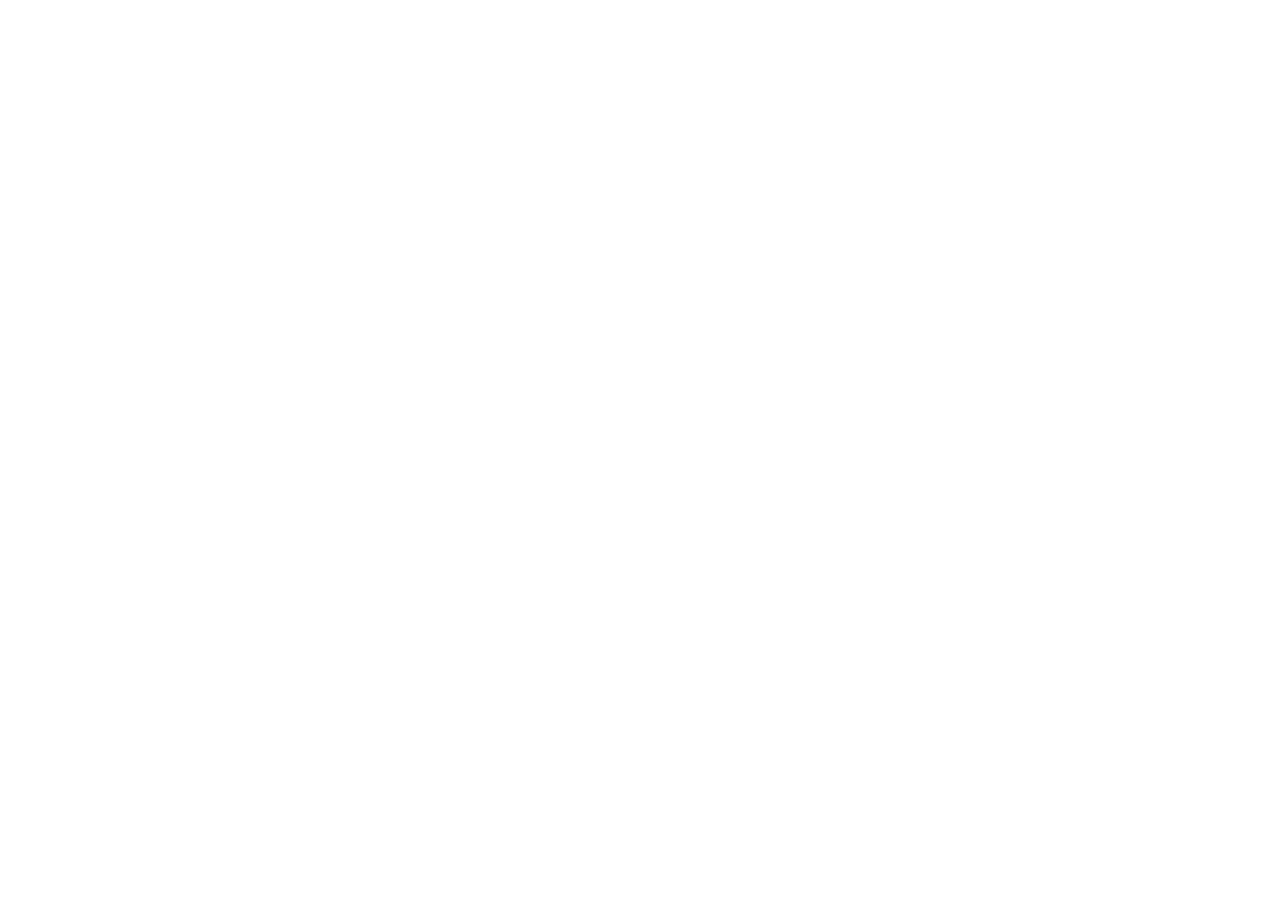
==== lasagna.html @ 406e82dd "Primer avance." ====
<!DOCTYPE html>
    <html lang="en">

<head>

    <meta charset="UTF-8">
    <meta name="viewport" content="width=device-width, initial-scale=1.0">
    <title>Lasagna</title>
    
    <!-- Styles  -->
    <link rel="preconnect" href="https://fonts.googleapis.com">
    <link rel="preconnect" href="https://fonts.gstatic.com" crossorigin>
    <link href="https://fonts.googleapis.com/css2?family=Poppins:ital,wght@0,100;0,200;0,300;0,400;0,500;0,600;0,700;0,800;0,900;1,100;1,200;1,300;1,400;1,500;1,600;1,700;1,800;1,900&display=swap" rel="stylesheet">

</head>

<body>
    
</body>
</html>
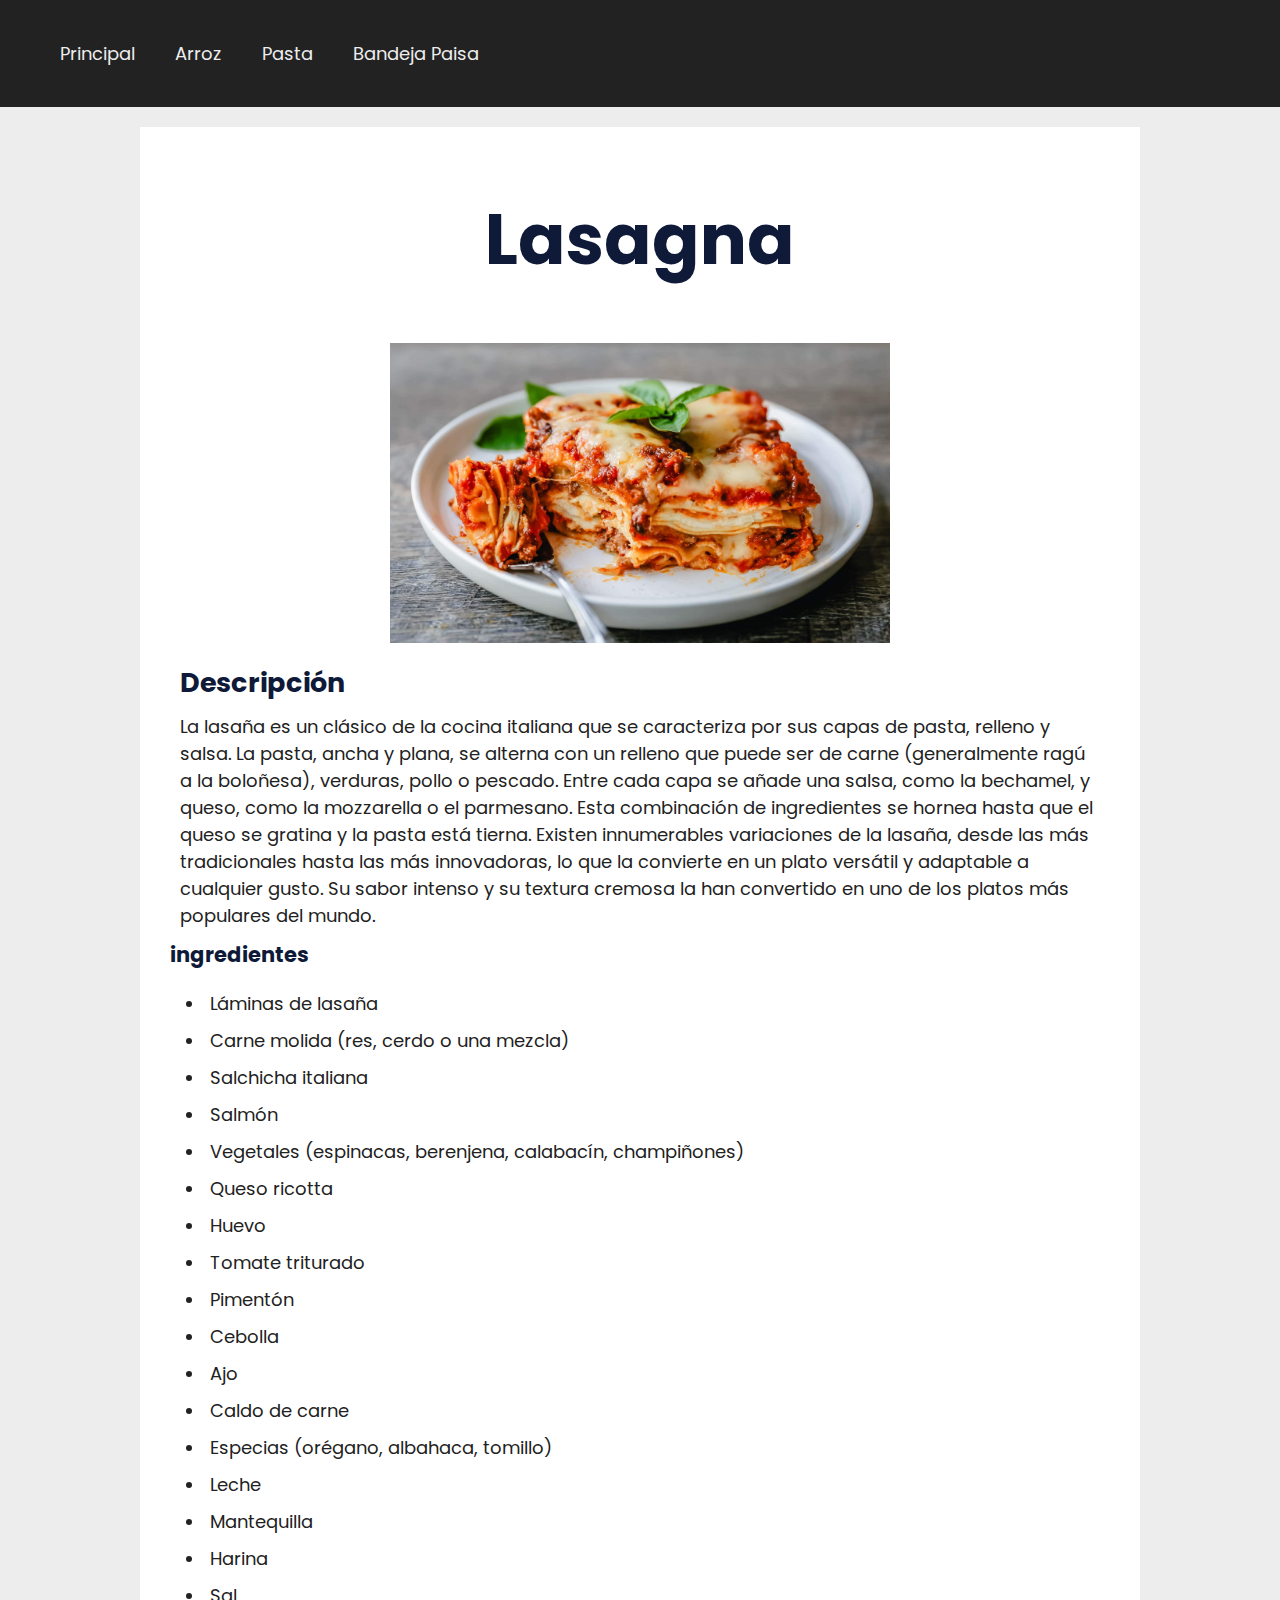
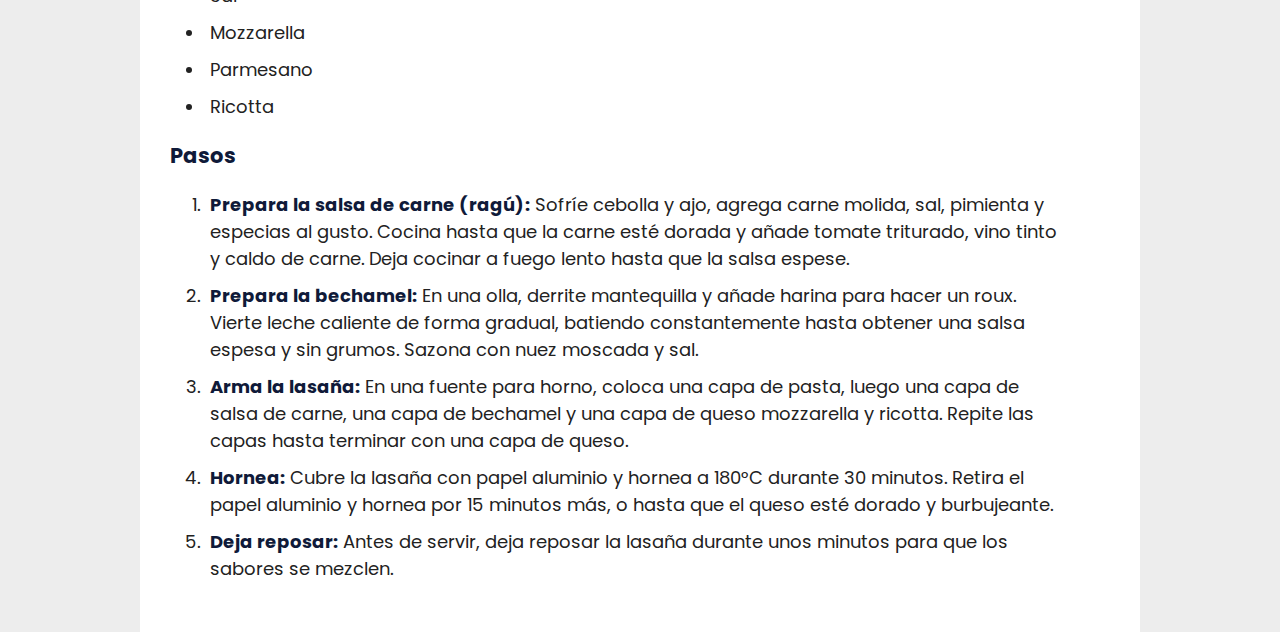
==== commit 09a155b1: "Finalización del proyecto." ====
--- a/lasagna.html
+++ b/lasagna.html
@@ -11,10 +11,68 @@
     <link rel="preconnect" href="https://fonts.googleapis.com">
     <link rel="preconnect" href="https://fonts.gstatic.com" crossorigin>
     <link href="https://fonts.googleapis.com/css2?family=Poppins:ital,wght@0,100;0,200;0,300;0,400;0,500;0,600;0,700;0,800;0,900;1,100;1,200;1,300;1,400;1,500;1,600;1,700;1,800;1,900&display=swap" rel="stylesheet">
+    <link rel="stylesheet" href="CSS/styles.css">
+    <link rel="icon" href="Favicones/Lasagna.png">
+
 
 </head>
 
 <body>
+
     
+    <div class="recetas">
+        <ul>
+            <li><a href="index.html">Principal</a></li>
+            <li><a href="arroz.html">Arroz</a></li>
+            <li><a href="pasta.html">Pasta</a></li>
+            <li><a href="bandeja-paisa.html">Bandeja Paisa</a></li>
+        </ul>
+    </div>
+
+    <main class="main">
+
+        <h1>Lasagna</h1>
+        <img src="Imagenes/lasagna.jpg" alt="lasagna">
+
+        <h2>Descripción</h2>
+        <p>La lasaña es un clásico de la cocina italiana que se caracteriza por sus capas de pasta, relleno y salsa. La pasta, ancha y plana, se alterna con un relleno que puede ser de carne (generalmente ragú a la boloñesa), verduras, pollo o pescado. Entre cada capa se añade una salsa, como la bechamel, y queso, como la mozzarella o el parmesano. Esta combinación de ingredientes se hornea hasta que el queso se gratina y la pasta está tierna. Existen innumerables variaciones de la lasaña, desde las más tradicionales hasta las más innovadoras, lo que la convierte en un plato versátil y adaptable a cualquier gusto. Su sabor intenso y su textura cremosa la han convertido en uno de los platos más populares del mundo.</p>
+    
+        <h3>ingredientes</h3>
+        <ul>
+            <li>Láminas de lasaña</li>
+            <li>Carne molida (res, cerdo o una mezcla)</li>
+            <li>Salchicha italiana</li>
+            <li>Salmón</li>
+            <li>Vegetales (espinacas, berenjena, calabacín, champiñones)</li>
+            <li>Queso ricotta</li>
+            <li>Huevo</li>
+            <li>Tomate triturado</li>
+            <li>Pimentón</li>
+            <li>Cebolla</li>
+            <li>Ajo</li>
+            <li>Caldo de carne</li>
+            <li>Especias (orégano, albahaca, tomillo)</li>
+            <li>Leche</li>
+            <li>Mantequilla</li>
+            <li>Harina</li>
+            <li>Sal</li>
+            <li>Mozzarella</li>
+            <li>Parmesano</li>
+            <li>Ricotta</li>
+        </ul>
+    
+        <h3>Pasos</h3>
+        <ol>
+            <li><strong>Prepara la salsa de carne (ragú):</strong> Sofríe cebolla y ajo, agrega carne molida, sal, pimienta y especias al gusto. Cocina hasta que la carne esté dorada y añade tomate triturado, vino tinto y caldo de carne. Deja cocinar a fuego lento hasta que la salsa espese.</li>
+            <li><strong>Prepara la bechamel:</strong> En una olla, derrite mantequilla y añade harina para hacer un roux. Vierte leche caliente de forma gradual, batiendo constantemente hasta obtener una salsa espesa y sin grumos. Sazona con nuez moscada y sal.</li>
+            <li><strong>Arma la lasaña:</strong> En una fuente para horno, coloca una capa de pasta, luego una capa de salsa de carne, una capa de bechamel y una capa de queso mozzarella y ricotta. Repite las capas hasta terminar con una capa de queso.</li>
+            <li><strong>Hornea:</strong> Cubre la lasaña con papel aluminio y hornea a 180°C durante 30 minutos. Retira el papel aluminio y hornea por 15 minutos más, o hasta que el queso esté dorado y burbujeante.</li>
+            <li><strong>Deja reposar:</strong> Antes de servir, deja reposar la lasaña durante unos minutos para que los sabores se mezclen.</li>
+        </ol>
+
+    </main>
+
+
+
 </body>
 </html>--- a/CSS/styles.css
+++ b/CSS/styles.css
@@ -0,0 +1,82 @@
+* {
+    margin: 0;
+    padding: 0;
+    box-sizing: border-box;
+}
+
+:root {
+    font-family: "Poppins", sans-serif;
+    font-size: 18px;
+    color: #222;
+}
+
+body {
+    background-color: #ededed;
+}
+
+h1 {
+    font-size: 70px;
+    text-align: center;
+    padding: 30px;
+}
+
+.recetas {
+    background-color: #222222; 
+    margin-bottom: 20px;
+    padding: 20px;
+}
+
+.recetas ul {
+    display: flex;
+    justify-content: start;
+    align-items: center;
+    list-style: none;
+    gap: 30px;
+} 
+
+.recetas a {
+    color: #ededed;
+    text-decoration: none;
+}
+
+.recetas a:hover {
+    text-decoration: 2px solid underline #ededed;
+}
+
+.main {
+   background-color: #fff;
+    width: 1000px;
+    margin: 0 auto;
+    padding: 30px;
+}
+
+img {
+    width: 500px;
+    display: block;
+    margin: 20px auto;
+}
+
+.main 
+h2,
+h3,
+p {
+    margin: 10px;
+}
+
+.main 
+ol, 
+ul {
+    margin: 5px 25px;
+    padding: 10px;
+}
+
+li {
+    padding: 5px;
+}
+
+h1, h2, h3, strong {
+    color: #0F1A39;
+    margin: 0;
+    box-sizing: border-box;
+}
+
